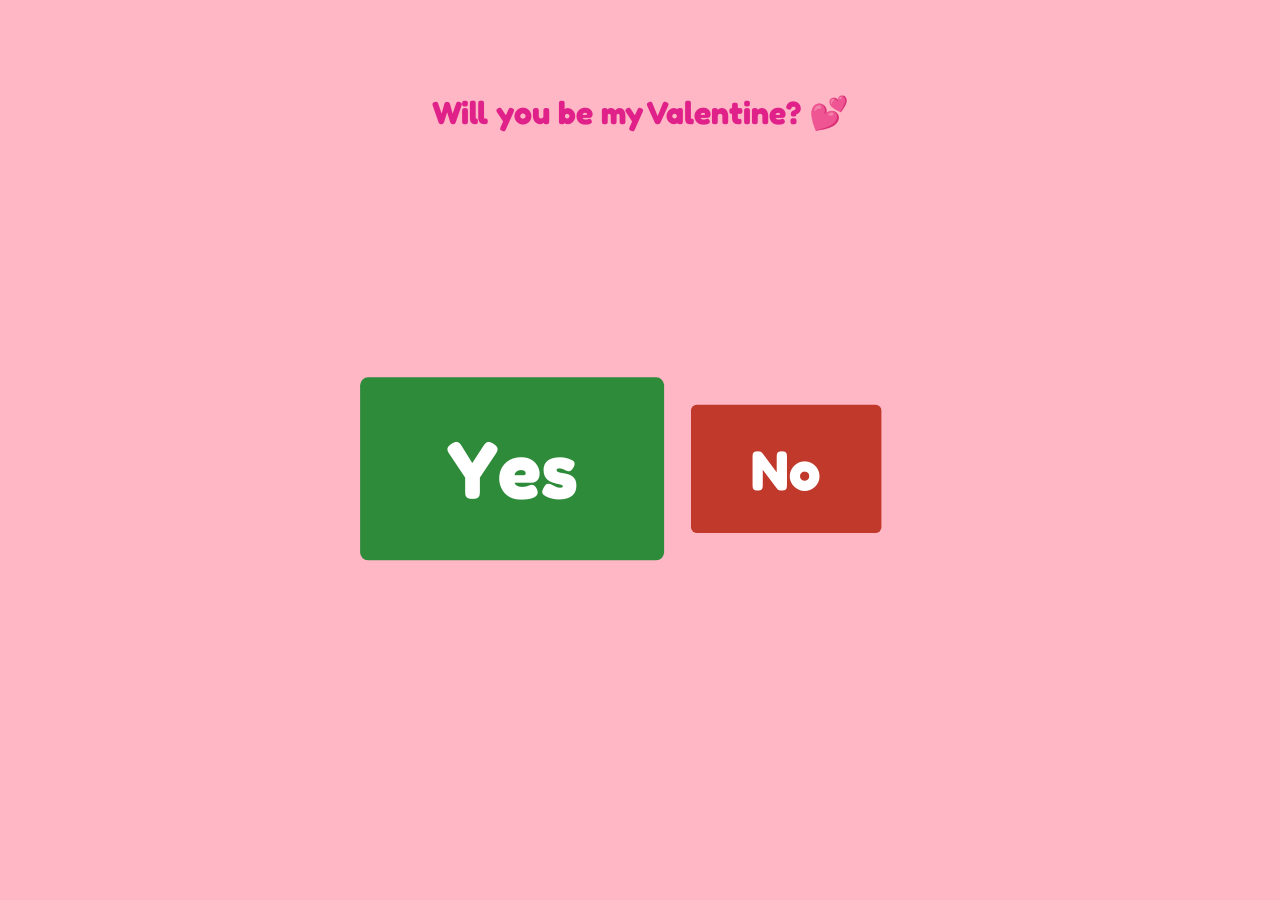
==== index.html @ 00a3d9cc "add ignore file" ====
<!--
Yes/No interactive website.

Displays a question with a Yes button and a No button. Each click on No
shrinks the No button and grows the Yes button while moving it toward the
center of the screen. After five No clicks, the No button starts evading
the cursor. Clicking Yes ends the interaction with a closing message.
-->
<!DOCTYPE html>
<html lang="en">
<head>
  <meta charset="UTF-8">
  <meta name="viewport" content="width=device-width, initial-scale=1.0">
  <title>Yes or No</title>
  <link rel="preconnect" href="https://fonts.googleapis.com">
  <link rel="preconnect" href="https://fonts.gstatic.com" crossorigin>
  <link href="https://fonts.googleapis.com/css2?family=Fredoka:wght@500;700&display=swap" rel="stylesheet">
  <link rel="stylesheet" href="style.css">
</head>
<body>
  <main id="app">
    <h1 id="question">Will you be my Valentine? 💕</h1>

    <div id="button-stage">
      <button id="yes-btn" class="btn yes-btn" type="button">Yes</button>
      <button id="no-btn" class="btn no-btn" type="button">No</button>
    </div>

    <section id="ending" class="hidden">
      <p>Knew you would say yes! 🥰</p>
    </section>
  </main>

  <script src="script.js"></script>
</body>
</html>
---- style.css ----
/*
Styles for the Yes/No interactive website.

Defines the layout of the question and buttons, the visual identity of
the Yes and No buttons, and the appearance of the closing screen.
*/

* {
  box-sizing: border-box;
}

html, body {
  height: 100%;
  margin: 0;
}

body {
  font-family: "Fredoka", Arial, Helvetica, sans-serif;
  background-color: #ffb7c5;
  color: #e0218a;
  overflow: hidden;
}

#app {
  position: relative;
  height: 100vh;
  width: 100vw;
  display: flex;
  flex-direction: column;
  align-items: center;
  padding-top: 8vh;
}

#question {
  font-size: 2rem;
  text-align: center;
  padding: 0 1rem;
}

#button-stage {
  position: relative;
  width: 100%;
  height: 70vh;
}

.btn {
  position: absolute;
  top: 50%;
  transform: translate(-50%, -50%);
  padding: 0.54em 1.08em;
  font-family: "Fredoka", Arial, Helvetica, sans-serif;
  font-size: 5rem;
  font-weight: bold;
  border: none;
  border-radius: 8px;
  cursor: pointer;
  color: #ffffff;
  transition: left 0.25s ease, top 0.25s ease, transform 0.25s ease,
    font-size 0.25s ease;
}

.yes-btn {
  background-color: #2e8b3a;
}

.no-btn {
  background-color: #c0392b;
  white-space: nowrap;
  text-align: center;
}

#ending {
  position: absolute;
  top: 0;
  left: 0;
  width: 100vw;
  height: 100vh;
  display: flex;
  align-items: center;
  justify-content: center;
  background-color: #ffb7c5;
}

#ending p {
  font-size: 2.2rem;
  text-align: center;
  padding: 0 1rem;
}

#ending.hidden,
#question.hidden,
#button-stage.hidden {
  display: none;
}
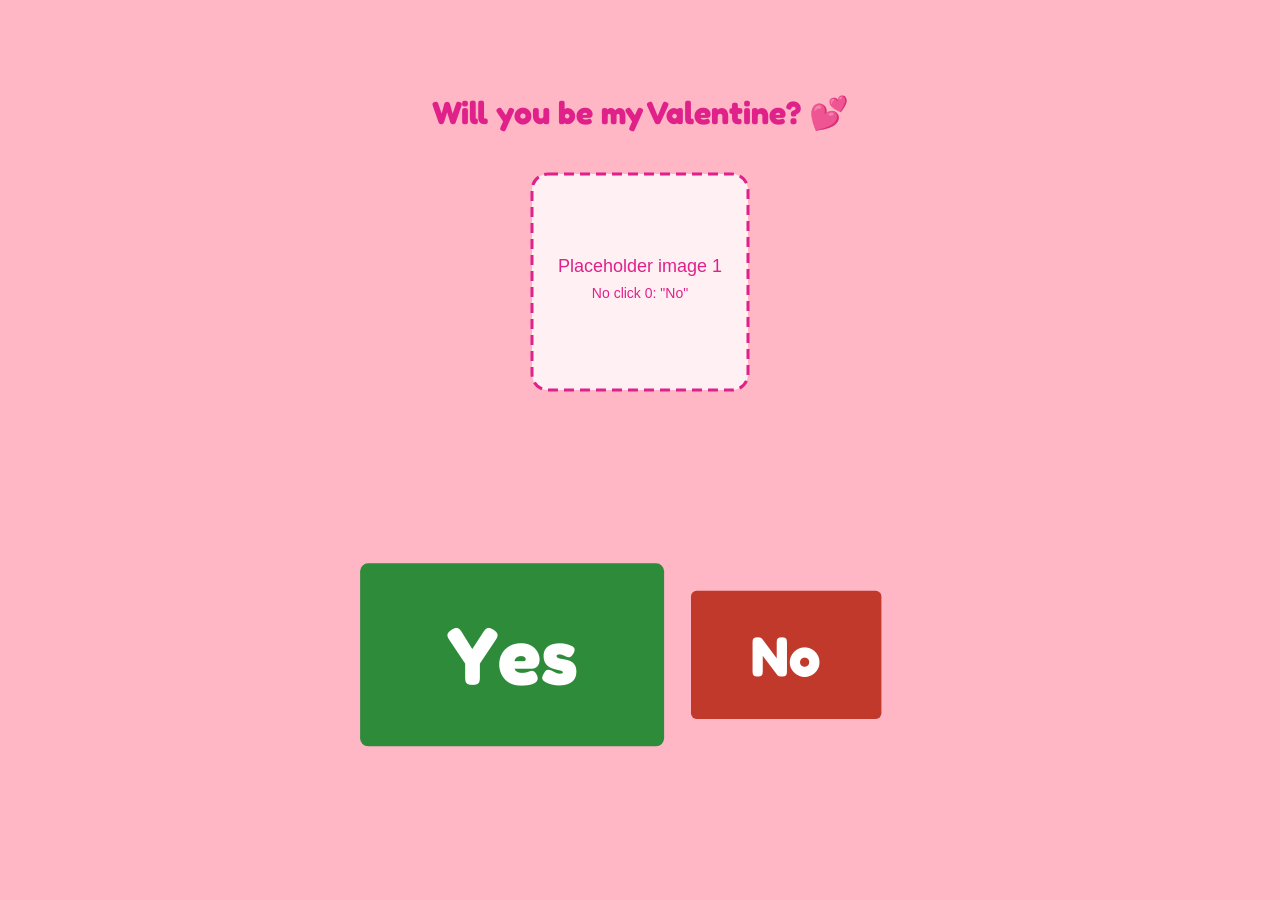
==== commit 577aced6: "add image place holder mechanism to add some images later" ====
--- a/index.html
+++ b/index.html
@@ -3,8 +3,9 @@
 
 Displays a question with a Yes button and a No button. Each click on No
 shrinks the No button and grows the Yes button while moving it toward the
-center of the screen. After five No clicks, the No button starts evading
-the cursor. Clicking Yes ends the interaction with a closing message.
+center of the screen, and swaps in a new reaction image. After five No
+clicks, the No button starts evading the cursor. Clicking Yes ends the
+interaction with a closing message and a celebration image.
 -->
 <!DOCTYPE html>
 <html lang="en">
@@ -21,6 +22,10 @@
   <main id="app">
     <h1 id="question">Will you be my Valentine? 💕</h1>
 
+    <div id="image-stage">
+      <img id="stage-image" src="images/no-0.svg" alt="Reaction image">
+    </div>
+
     <div id="button-stage">
       <button id="yes-btn" class="btn yes-btn" type="button">Yes</button>
       <button id="no-btn" class="btn no-btn" type="button">No</button>
@@ -28,6 +33,8 @@
 
     <section id="ending" class="hidden">
       <p>Knew you would say yes! 🥰</p>
+      <img id="ending-image" src="images/yes.svg" alt="Celebration image">
+      <p>I am so happy!</p>
     </section>
   </main>
 
--- a/style.css
+++ b/style.css
@@ -37,10 +37,22 @@
   padding: 0 1rem;
 }
 
+#image-stage {
+  display: flex;
+  justify-content: center;
+  margin: 2vh 0;
+}
+
+#stage-image {
+  width: 220px;
+  height: 220px;
+  object-fit: contain;
+}
+
 #button-stage {
   position: relative;
   width: 100%;
-  height: 70vh;
+  flex: 1;
 }
 
 .btn {
@@ -76,8 +88,10 @@
   width: 100vw;
   height: 100vh;
   display: flex;
+  flex-direction: column;
   align-items: center;
   justify-content: center;
+  gap: 2vh;
   background-color: #ffb7c5;
 }
 
@@ -87,8 +101,15 @@
   padding: 0 1rem;
 }
 
+#ending-image {
+  width: 220px;
+  height: 220px;
+  object-fit: contain;
+}
+
 #ending.hidden,
 #question.hidden,
+#image-stage.hidden,
 #button-stage.hidden {
   display: none;
 }
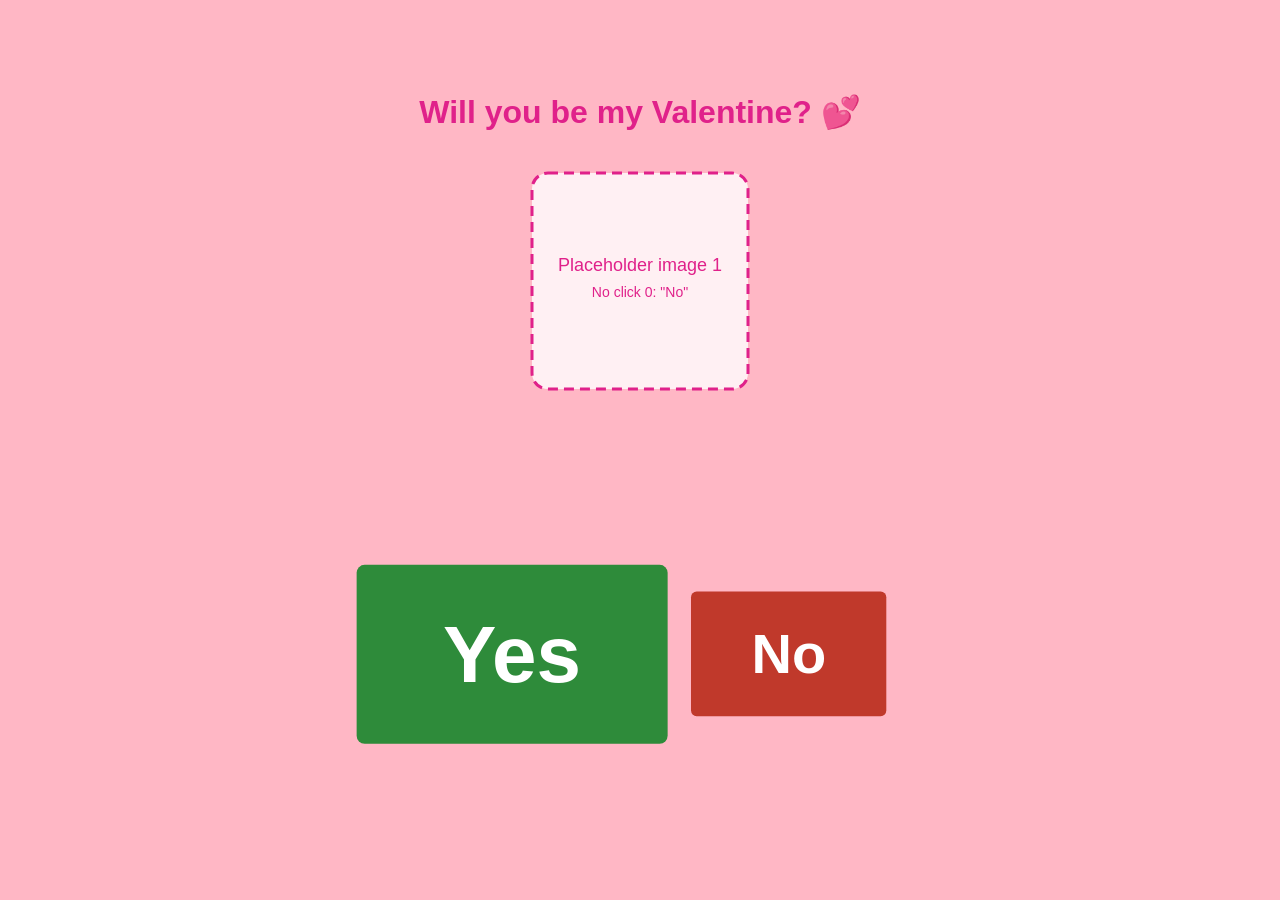
==== commit 11f2f04d: "fix bug, clean up unnecessary file" ====
--- a/index.html
+++ b/index.html
@@ -12,6 +12,7 @@
 <head>
   <meta charset="UTF-8">
   <meta name="viewport" content="width=device-width, initial-scale=1.0">
+  <meta http-equiv="Content-Security-Policy" content="default-src 'self'; script-src 'self'; style-src 'self' https://fonts.googleapis.com; font-src https://fonts.gstatic.com; img-src 'self'; base-uri 'self'; form-action 'none';">
   <title>Yes or No</title>
   <link rel="preconnect" href="https://fonts.googleapis.com">
   <link rel="preconnect" href="https://fonts.gstatic.com" crossorigin>
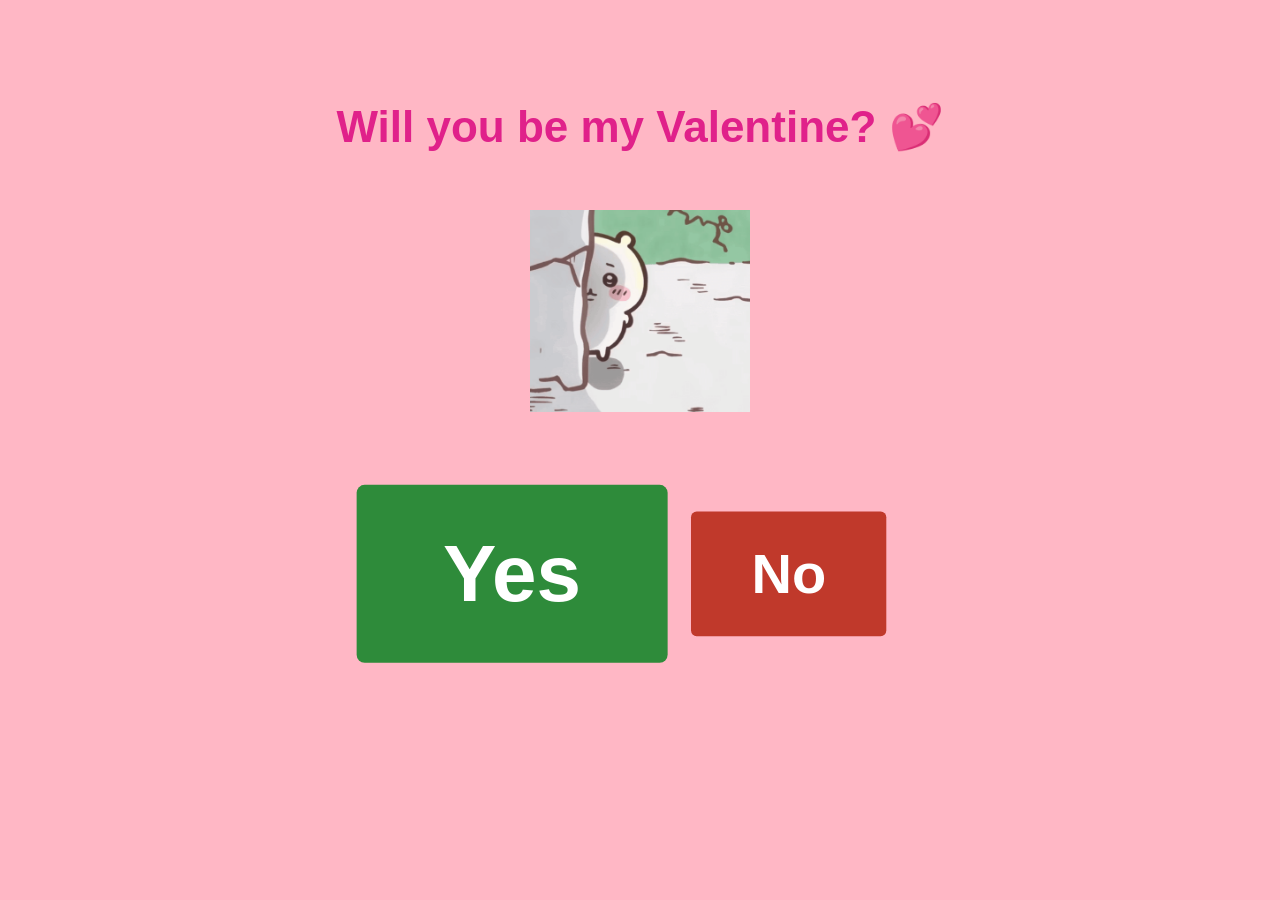
==== commit 7908f6f6: "move start page gap between text and button smaller" ====
--- a/index.html
+++ b/index.html
@@ -24,7 +24,7 @@
     <h1 id="question">Will you be my Valentine? 💕</h1>
 
     <div id="image-stage">
-      <img id="stage-image" src="images/no-0.svg" alt="Reaction image">
+      <img id="stage-image" src="images/no-0.gif" alt="Reaction image">
     </div>
 
     <div id="button-stage">
@@ -34,7 +34,7 @@
 
     <section id="ending" class="hidden">
       <p>Knew you would say yes! 🥰</p>
-      <img id="ending-image" src="images/yes.svg" alt="Celebration image">
+      <img id="ending-image" src="images/yes.webp" alt="Celebration image">
       <p>I am so happy!</p>
     </section>
   </main>
--- a/style.css
+++ b/style.css
@@ -32,7 +32,7 @@
 }
 
 #question {
-  font-size: 2rem;
+  font-size: 2.75rem;
   text-align: center;
   padding: 0 1rem;
 }
@@ -52,7 +52,7 @@
 #button-stage {
   position: relative;
   width: 100%;
-  flex: 1;
+  height: 30vh;
 }
 
 .btn {
@@ -96,7 +96,7 @@
 }
 
 #ending p {
-  font-size: 2.2rem;
+  font-size: 2.75rem;
   text-align: center;
   padding: 0 1rem;
 }
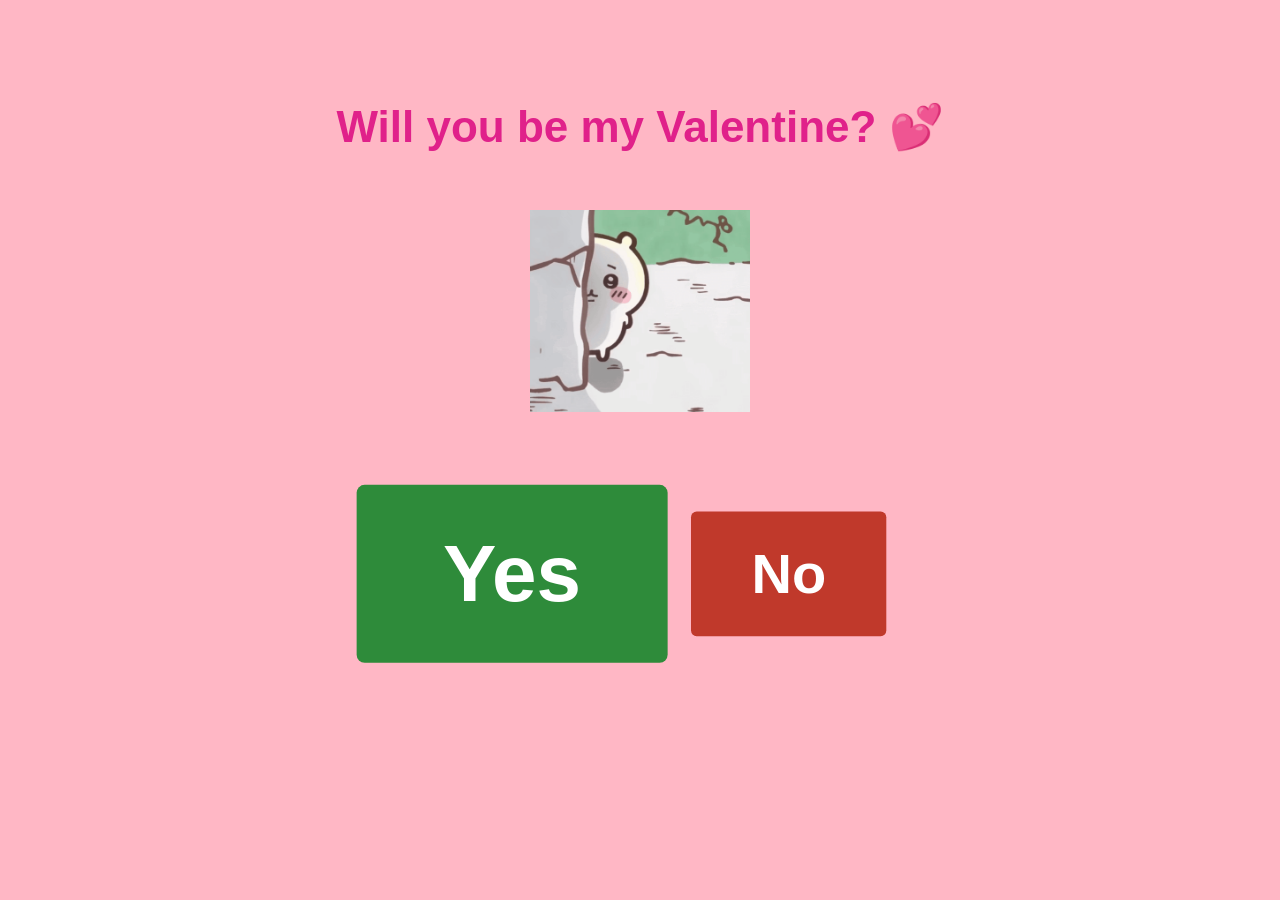
==== commit 56101cef: "chagne emoji" ====
--- a/index.html
+++ b/index.html
@@ -33,7 +33,7 @@
     </div>
 
     <section id="ending" class="hidden">
-      <p>Knew you would say yes! 🥰</p>
+      <p>Knew you would say yes! 🎉</p>
       <img id="ending-image" src="images/yes.webp" alt="Celebration image">
       <p>I am so happy!</p>
     </section>
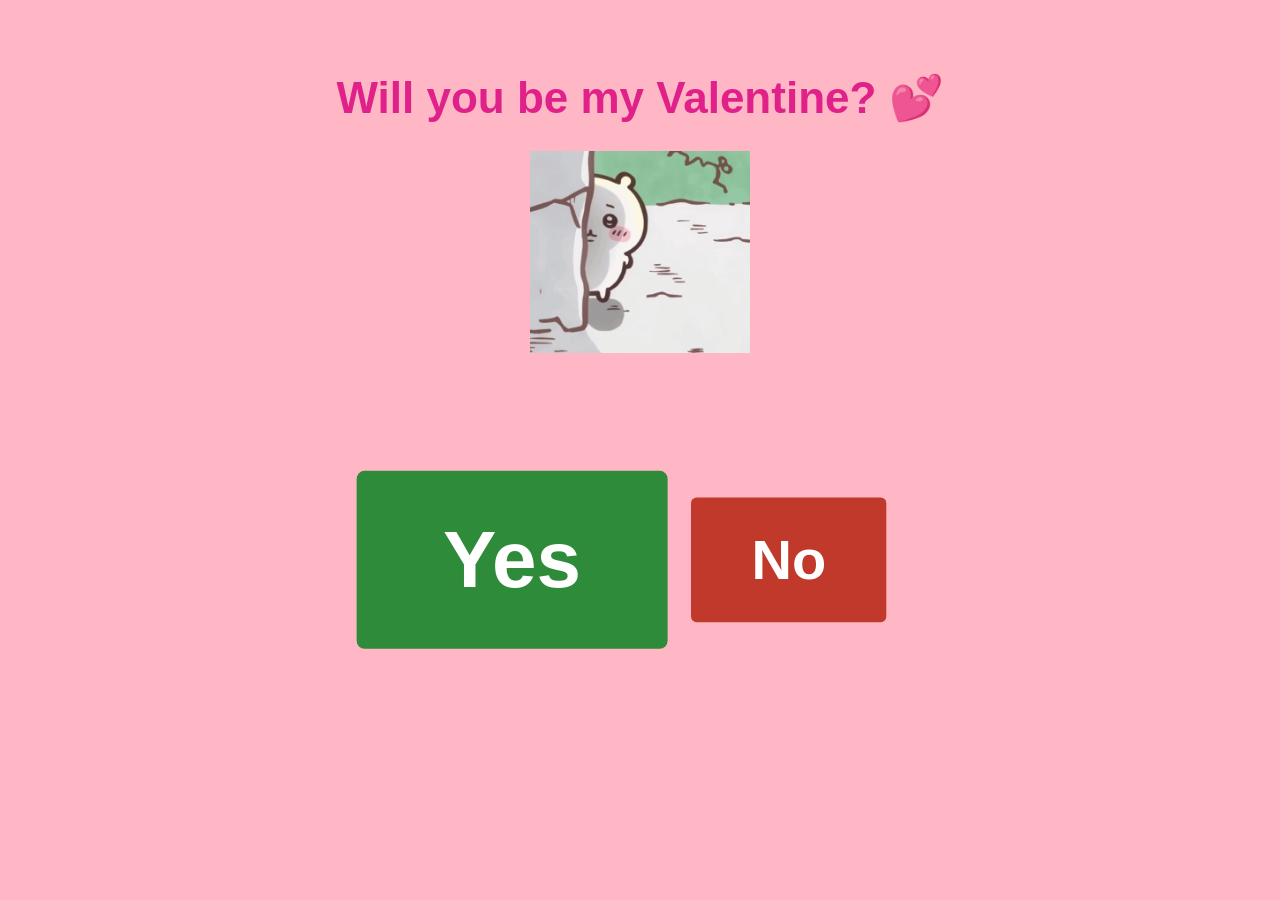
==== commit f121f0cf: "add sparking effect" ====
--- a/index.html
+++ b/index.html
@@ -33,6 +33,7 @@
     </div>
 
     <section id="ending" class="hidden">
+      <div id="confetti-container"></div>
       <p>Knew you would say yes! 🎉</p>
       <img id="ending-image" src="images/yes.webp" alt="Celebration image">
       <p>I am so happy!</p>
--- a/style.css
+++ b/style.css
@@ -32,6 +32,7 @@
 }
 
 #question {
+  margin: 0;
   font-size: 2.75rem;
   text-align: center;
   padding: 0 1rem;
@@ -52,7 +53,7 @@
 #button-stage {
   position: relative;
   width: 100%;
-  height: 30vh;
+  height: 40vh;
 }
 
 .btn {
@@ -90,12 +91,13 @@
   display: flex;
   flex-direction: column;
   align-items: center;
-  justify-content: center;
+  padding-top: 8vh;
   gap: 2vh;
   background-color: #ffb7c5;
 }
 
 #ending p {
+  margin: 0;
   font-size: 2.75rem;
   text-align: center;
   padding: 0 1rem;
@@ -107,6 +109,36 @@
   object-fit: contain;
 }
 
+#confetti-container {
+  position: fixed;
+  inset: 0;
+  overflow: hidden;
+  pointer-events: none;
+  z-index: 1;
+}
+
+.confetti-piece {
+  position: absolute;
+  top: -5vh;
+  width: 10px;
+  height: 14px;
+  opacity: 0.9;
+  animation-name: confetti-fall;
+  animation-timing-function: ease-in;
+  animation-fill-mode: forwards;
+}
+
+@keyframes confetti-fall {
+  from {
+    transform: translateY(0) rotate(0deg);
+    opacity: 1;
+  }
+  to {
+    transform: translateY(110vh) rotate(720deg);
+    opacity: 0.7;
+  }
+}
+
 #ending.hidden,
 #question.hidden,
 #image-stage.hidden,
